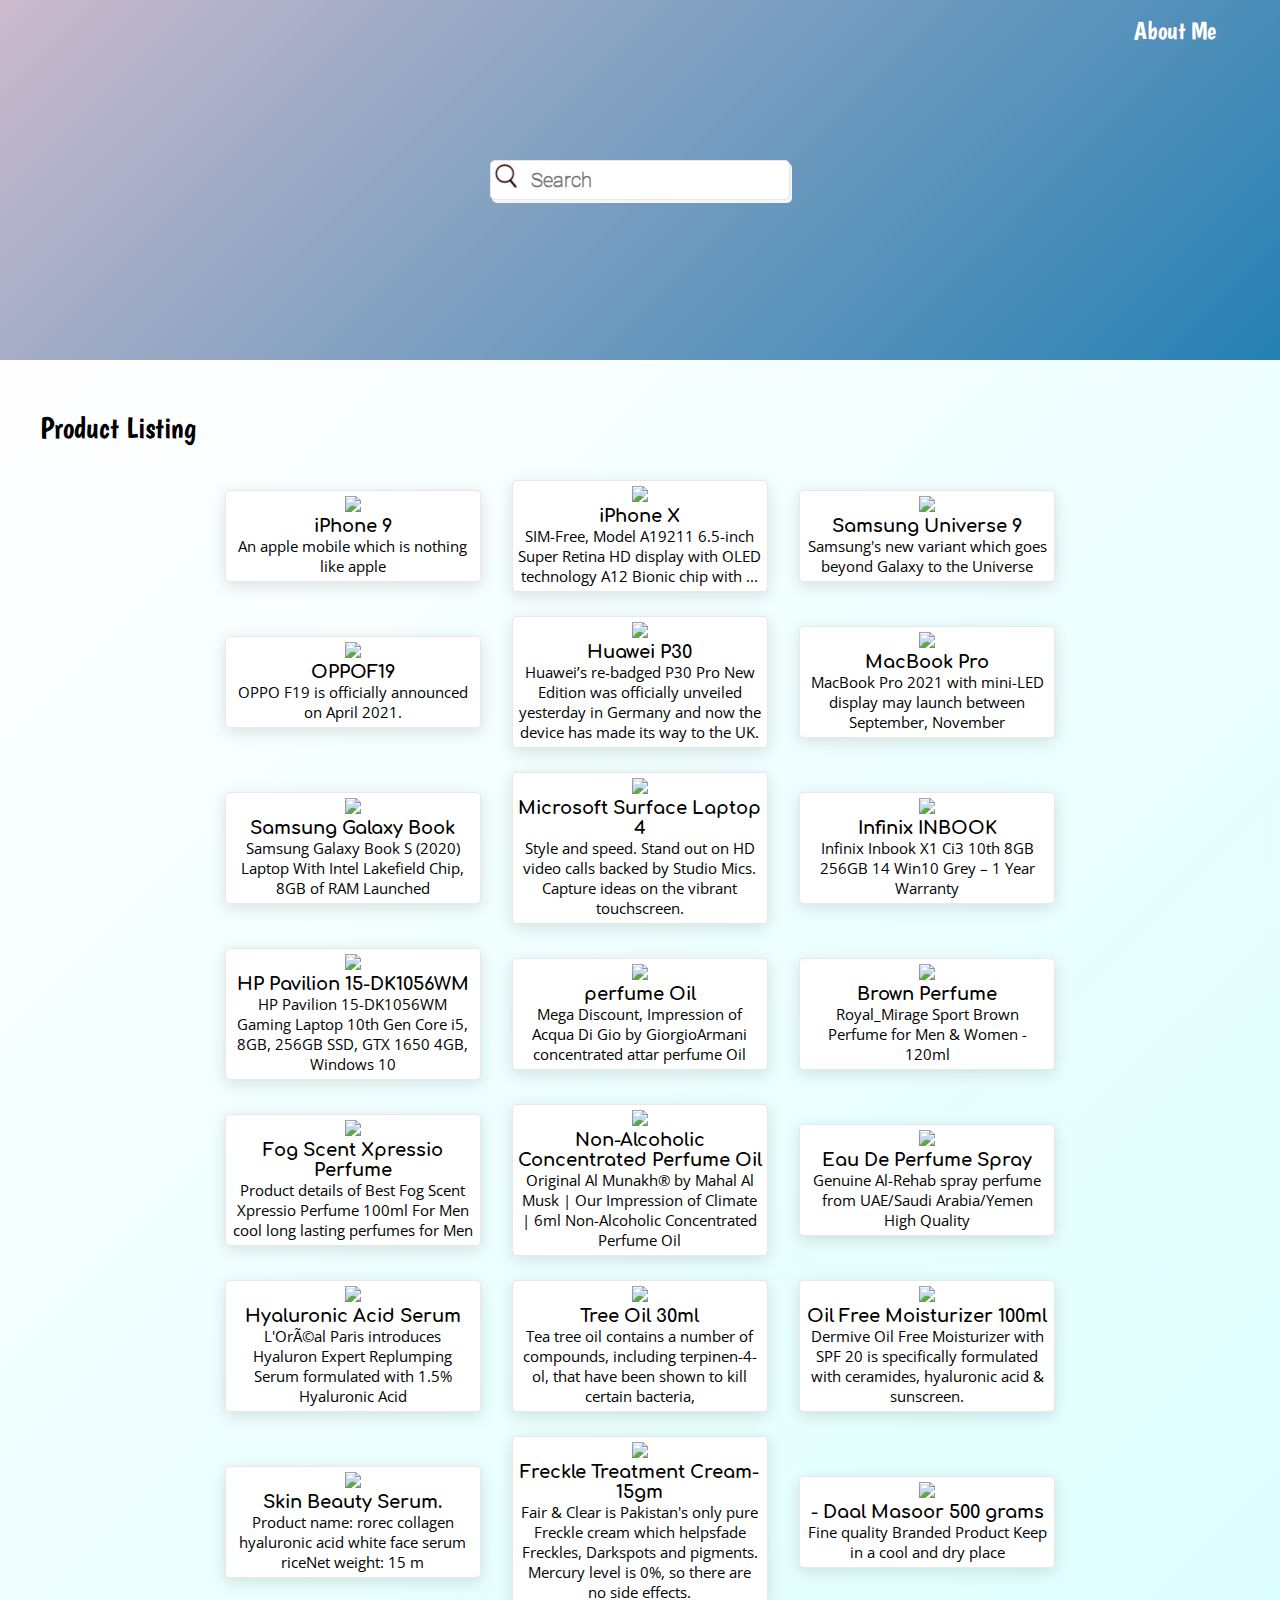
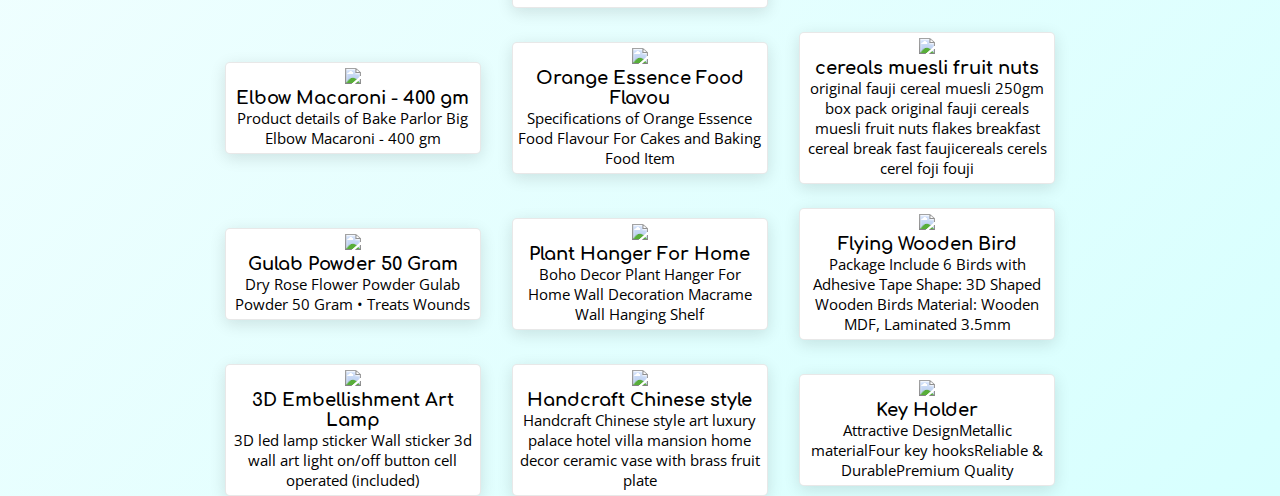
==== index.html @ 4ae0e13a "Local Website commited to git" ====
<!DOCTYPE html>
<html>
<head>
	<meta charset="utf-8">
	<meta name="viewport" content="width=device-width, initial-scale=1">
	<link rel="stylesheet" type="text/css" href="style.css">
	<title>Content Filter</title>
	<script src="https://ajax.googleapis.com/ajax/libs/jquery/3.6.0/jquery.min.js"></script>
<script>
$(document).ready(function(){
  $("button").click(function(){
    $(this).hide();
  });
});
</script>
	<script>
	
		const data= 
		{
		"products": [
		{
		"id": 1,
		"title": "iPhone 9",
		"description": "An apple mobile which is nothing like apple",
		"price": 549,
		"discountPercentage": 12.96,
		"rating": 4.69,
		"stock": 94,
		"brand": "Apple",
		"category": "smartphones",
		"thumbnail": "https://dummyjson.com/image/i/products/1/thumbnail.jpg",
		"images": [
		"https://dummyjson.com/image/i/products/1/1.jpg",
		"https://dummyjson.com/image/i/products/1/2.jpg",
		"https://dummyjson.com/image/i/products/1/3.jpg",
		"https://dummyjson.com/image/i/products/1/4.jpg",
		"https://dummyjson.com/image/i/products/1/thumbnail.jpg"
		]
		},
		{
		"id": 2,
		"title": "iPhone X",
		"description": "SIM-Free, Model A19211 6.5-inch Super Retina HD display with OLED technology A12 Bionic chip with ...",
		"price": 899,
		"discountPercentage": 17.94,
		"rating": 4.44,
		"stock": 34,
		"brand": "Apple",
		"category": "smartphones",
		"thumbnail": "https://dummyjson.com/image/i/products/2/thumbnail.jpg",
		"images": [
		"https://dummyjson.com/image/i/products/2/1.jpg",
		"https://dummyjson.com/image/i/products/2/2.jpg",
		"https://dummyjson.com/image/i/products/2/3.jpg",
		"https://dummyjson.com/image/i/products/2/thumbnail.jpg"
		]
		},
		{
		"id": 3,
		"title": "Samsung Universe 9",
		"description": "Samsung's new variant which goes beyond Galaxy to the Universe",
		"price": 1249,
		"discountPercentage": 15.46,
		"rating": 4.09,
		"stock": 36,
		"brand": "Samsung",
		"category": "smartphones",
		"thumbnail": "https://dummyjson.com/image/i/products/3/thumbnail.jpg",
		"images": [
		"https://dummyjson.com/image/i/products/3/1.jpg"
		]
		},
		{
		"id": 4,
		"title": "OPPOF19",
		"description": "OPPO F19 is officially announced on April 2021.",
		"price": 280,
		"discountPercentage": 17.91,
		"rating": 4.3,
		"stock": 123,
		"brand": "OPPO",
		"category": "smartphones",
		"thumbnail": "https://dummyjson.com/image/i/products/4/thumbnail.jpg",
		"images": [
		"https://dummyjson.com/image/i/products/4/1.jpg",
		"https://dummyjson.com/image/i/products/4/2.jpg",
		"https://dummyjson.com/image/i/products/4/3.jpg",
		"https://dummyjson.com/image/i/products/4/4.jpg",
		"https://dummyjson.com/image/i/products/4/thumbnail.jpg"
		]
		},
		{
		"id": 5,
		"title": "Huawei P30",
		"description": "Huawei’s re-badged P30 Pro New Edition was officially unveiled yesterday in Germany and now the device has made its way to the UK.",
		"price": 499,
		"discountPercentage": 10.58,
		"rating": 4.09,
		"stock": 32,
		"brand": "Huawei",
		"category": "smartphones",
		"thumbnail": "https://dummyjson.com/image/i/products/5/thumbnail.jpg",
		"images": [
		"https://dummyjson.com/image/i/products/5/1.jpg",
		"https://dummyjson.com/image/i/products/5/2.jpg",
		"https://dummyjson.com/image/i/products/5/3.jpg"
		]
		},
		{
		"id": 6,
		"title": "MacBook Pro",
		"description": "MacBook Pro 2021 with mini-LED display may launch between September, November",
		"price": 1749,
		"discountPercentage": 11.02,
		"rating": 4.57,
		"stock": 83,
		"brand": "APPle",
		"category": "laptops",
		"thumbnail": "https://dummyjson.com/image/i/products/6/thumbnail.png",
		"images": [
		"https://dummyjson.com/image/i/products/6/1.png",
		"https://dummyjson.com/image/i/products/6/2.jpg",
		"https://dummyjson.com/image/i/products/6/3.png",
		"https://dummyjson.com/image/i/products/6/4.jpg"
		]
		},
		{
		"id": 7,
		"title": "Samsung Galaxy Book",
		"description": "Samsung Galaxy Book S (2020) Laptop With Intel Lakefield Chip, 8GB of RAM Launched",
		"price": 1499,
		"discountPercentage": 4.15,
		"rating": 4.25,
		"stock": 50,
		"brand": "Samsung",
		"category": "laptops",
		"thumbnail": "https://dummyjson.com/image/i/products/7/thumbnail.jpg",
		"images": [
		"https://dummyjson.com/image/i/products/7/1.jpg",
		"https://dummyjson.com/image/i/products/7/2.jpg",
		"https://dummyjson.com/image/i/products/7/3.jpg",
		"https://dummyjson.com/image/i/products/7/thumbnail.jpg"
		]
		},
		{
		"id": 8,
		"title": "Microsoft Surface Laptop 4",
		"description": "Style and speed. Stand out on HD video calls backed by Studio Mics. Capture ideas on the vibrant touchscreen.",
		"price": 1499,
		"discountPercentage": 10.23,
		"rating": 4.43,
		"stock": 68,
		"brand": "Microsoft Surface",
		"category": "laptops",
		"thumbnail": "https://dummyjson.com/image/i/products/8/thumbnail.jpg",
		"images": [
		"https://dummyjson.com/image/i/products/8/1.jpg",
		"https://dummyjson.com/image/i/products/8/2.jpg",
		"https://dummyjson.com/image/i/products/8/3.jpg",
		"https://dummyjson.com/image/i/products/8/4.jpg",
		"https://dummyjson.com/image/i/products/8/thumbnail.jpg"
		]
		},
		{
		"id": 9,
		"title": "Infinix INBOOK",
		"description": "Infinix Inbook X1 Ci3 10th 8GB 256GB 14 Win10 Grey – 1 Year Warranty",
		"price": 1099,
		"discountPercentage": 11.83,
		"rating": 4.54,
		"stock": 96,
		"brand": "Infinix",
		"category": "laptops",
		"thumbnail": "https://dummyjson.com/image/i/products/9/thumbnail.jpg",
		"images": [
		"https://dummyjson.com/image/i/products/9/1.jpg",
		"https://dummyjson.com/image/i/products/9/2.png",
		"https://dummyjson.com/image/i/products/9/3.png",
		"https://dummyjson.com/image/i/products/9/4.jpg",
		"https://dummyjson.com/image/i/products/9/thumbnail.jpg"
		]
		},
		{
		"id": 10,
		"title": "HP Pavilion 15-DK1056WM",
		"description": "HP Pavilion 15-DK1056WM Gaming Laptop 10th Gen Core i5, 8GB, 256GB SSD, GTX 1650 4GB, Windows 10",
		"price": 1099,
		"discountPercentage": 6.18,
		"rating": 4.43,
		"stock": 89,
		"brand": "HP Pavilion",
		"category": "laptops",
		"thumbnail": "https://dummyjson.com/image/i/products/10/thumbnail.jpeg",
		"images": [
		"https://dummyjson.com/image/i/products/10/1.jpg",
		"https://dummyjson.com/image/i/products/10/2.jpg",
		"https://dummyjson.com/image/i/products/10/3.jpg",
		"https://dummyjson.com/image/i/products/10/thumbnail.jpeg"
		]
		},
		{
		"id": 11,
		"title": "perfume Oil",
		"description": "Mega Discount, Impression of Acqua Di Gio by GiorgioArmani concentrated attar perfume Oil",
		"price": 13,
		"discountPercentage": 8.4,
		"rating": 4.26,
		"stock": 65,
		"brand": "Impression of Acqua Di Gio",
		"category": "fragrances",
		"thumbnail": "https://dummyjson.com/image/i/products/11/thumbnail.jpg",
		"images": [
		"https://dummyjson.com/image/i/products/11/1.jpg",
		"https://dummyjson.com/image/i/products/11/2.jpg",
		"https://dummyjson.com/image/i/products/11/3.jpg",
		"https://dummyjson.com/image/i/products/11/thumbnail.jpg"
		]
		},
		{
		"id": 12,
		"title": "Brown Perfume",
		"description": "Royal_Mirage Sport Brown Perfume for Men & Women - 120ml",
		"price": 40,
		"discountPercentage": 15.66,
		"rating": 4,
		"stock": 52,
		"brand": "Royal_Mirage",
		"category": "fragrances",
		"thumbnail": "https://dummyjson.com/image/i/products/12/thumbnail.jpg",
		"images": [
		"https://dummyjson.com/image/i/products/12/1.jpg",
		"https://dummyjson.com/image/i/products/12/2.jpg",
		"https://dummyjson.com/image/i/products/12/3.png",
		"https://dummyjson.com/image/i/products/12/4.jpg",
		"https://dummyjson.com/image/i/products/12/thumbnail.jpg"
		]
		},
		{
		"id": 13,
		"title": "Fog Scent Xpressio Perfume",
		"description": "Product details of Best Fog Scent Xpressio Perfume 100ml For Men cool long lasting perfumes for Men",
		"price": 13,
		"discountPercentage": 8.14,
		"rating": 4.59,
		"stock": 61,
		"brand": "Fog Scent Xpressio",
		"category": "fragrances",
		"thumbnail": "https://dummyjson.com/image/i/products/13/thumbnail.webp",
		"images": [
		"https://dummyjson.com/image/i/products/13/1.jpg",
		"https://dummyjson.com/image/i/products/13/2.png",
		"https://dummyjson.com/image/i/products/13/3.jpg",
		"https://dummyjson.com/image/i/products/13/4.jpg",
		"https://dummyjson.com/image/i/products/13/thumbnail.webp"
		]
		},
		{
		"id": 14,
		"title": "Non-Alcoholic Concentrated Perfume Oil",
		"description": "Original Al Munakh® by Mahal Al Musk | Our Impression of Climate | 6ml Non-Alcoholic Concentrated Perfume Oil",
		"price": 120,
		"discountPercentage": 15.6,
		"rating": 4.21,
		"stock": 114,
		"brand": "Al Munakh",
		"category": "fragrances",
		"thumbnail": "https://dummyjson.com/image/i/products/14/thumbnail.jpg",
		"images": [
		"https://dummyjson.com/image/i/products/14/1.jpg",
		"https://dummyjson.com/image/i/products/14/2.jpg",
		"https://dummyjson.com/image/i/products/14/3.jpg",
		"https://dummyjson.com/image/i/products/14/thumbnail.jpg"
		]
		},
		{
		"id": 15,
		"title": "Eau De Perfume Spray",
		"description": "Genuine Al-Rehab spray perfume from UAE/Saudi Arabia/Yemen High Quality",
		"price": 30,
		"discountPercentage": 10.99,
		"rating": 4.7,
		"stock": 105,
		"brand": "Lord - Al-Rehab",
		"category": "fragrances",
		"thumbnail": "https://dummyjson.com/image/i/products/15/thumbnail.jpg",
		"images": [
		"https://dummyjson.com/image/i/products/15/1.jpg",
		"https://dummyjson.com/image/i/products/15/2.jpg",
		"https://dummyjson.com/image/i/products/15/3.jpg",
		"https://dummyjson.com/image/i/products/15/4.jpg",
		"https://dummyjson.com/image/i/products/15/thumbnail.jpg"
		]
		},
		{
		"id": 16,
		"title": "Hyaluronic Acid Serum",
		"description": "L'OrÃ©al Paris introduces Hyaluron Expert Replumping Serum formulated with 1.5% Hyaluronic Acid",
		"price": 19,
		"discountPercentage": 13.31,
		"rating": 4.83,
		"stock": 110,
		"brand": "L'Oreal Paris",
		"category": "skincare",
		"thumbnail": "https://dummyjson.com/image/i/products/16/thumbnail.jpg",
		"images": [
		"https://dummyjson.com/image/i/products/16/1.png",
		"https://dummyjson.com/image/i/products/16/2.webp",
		"https://dummyjson.com/image/i/products/16/3.jpg",
		"https://dummyjson.com/image/i/products/16/4.jpg",
		"https://dummyjson.com/image/i/products/16/thumbnail.jpg"
		]
		},
		{
		"id": 17,
		"title": "Tree Oil 30ml",
		"description": "Tea tree oil contains a number of compounds, including terpinen-4-ol, that have been shown to kill certain bacteria,",
		"price": 12,
		"discountPercentage": 4.09,
		"rating": 4.52,
		"stock": 78,
		"brand": "Hemani Tea",
		"category": "skincare",
		"thumbnail": "https://dummyjson.com/image/i/products/17/thumbnail.jpg",
		"images": [
		"https://dummyjson.com/image/i/products/17/1.jpg",
		"https://dummyjson.com/image/i/products/17/2.jpg",
		"https://dummyjson.com/image/i/products/17/3.jpg",
		"https://dummyjson.com/image/i/products/17/thumbnail.jpg"
		]
		},
		{
		"id": 18,
		"title": "Oil Free Moisturizer 100ml",
		"description": "Dermive Oil Free Moisturizer with SPF 20 is specifically formulated with ceramides, hyaluronic acid & sunscreen.",
		"price": 40,
		"discountPercentage": 13.1,
		"rating": 4.56,
		"stock": 88,
		"brand": "Dermive",
		"category": "skincare",
		"thumbnail": "https://dummyjson.com/image/i/products/18/thumbnail.jpg",
		"images": [
		"https://dummyjson.com/image/i/products/18/1.jpg",
		"https://dummyjson.com/image/i/products/18/2.jpg",
		"https://dummyjson.com/image/i/products/18/3.jpg",
		"https://dummyjson.com/image/i/products/18/4.jpg",
		"https://dummyjson.com/image/i/products/18/thumbnail.jpg"
		]
		},
		{
		"id": 19,
		"title": "Skin Beauty Serum.",
		"description": "Product name: rorec collagen hyaluronic acid white face serum riceNet weight: 15 m",
		"price": 46,
		"discountPercentage": 10.68,
		"rating": 4.42,
		"stock": 54,
		"brand": "ROREC White Rice",
		"category": "skincare",
		"thumbnail": "https://dummyjson.com/image/i/products/19/thumbnail.jpg",
		"images": [
		"https://dummyjson.com/image/i/products/19/1.jpg",
		"https://dummyjson.com/image/i/products/19/2.jpg",
		"https://dummyjson.com/image/i/products/19/3.png",
		"https://dummyjson.com/image/i/products/19/thumbnail.jpg"
		]
		},
		{
		"id": 20,
		"title": "Freckle Treatment Cream- 15gm",
		"description": "Fair & Clear is Pakistan's only pure Freckle cream which helpsfade Freckles, Darkspots and pigments. Mercury level is 0%, so there are no side effects.",
		"price": 70,
		"discountPercentage": 16.99,
		"rating": 4.06,
		"stock": 140,
		"brand": "Fair & Clear",
		"category": "skincare",
		"thumbnail": "https://dummyjson.com/image/i/products/20/thumbnail.jpg",
		"images": [
		"https://dummyjson.com/image/i/products/20/1.jpg",
		"https://dummyjson.com/image/i/products/20/2.jpg",
		"https://dummyjson.com/image/i/products/20/3.jpg",
		"https://dummyjson.com/image/i/products/20/4.jpg",
		"https://dummyjson.com/image/i/products/20/thumbnail.jpg"
		]
		},
		{
		"id": 21,
		"title": "- Daal Masoor 500 grams",
		"description": "Fine quality Branded Product Keep in a cool and dry place",
		"price": 20,
		"discountPercentage": 4.81,
		"rating": 4.44,
		"stock": 133,
		"brand": "Saaf & Khaas",
		"category": "groceries",
		"thumbnail": "https://dummyjson.com/image/i/products/21/thumbnail.png",
		"images": [
		"https://dummyjson.com/image/i/products/21/1.png",
		"https://dummyjson.com/image/i/products/21/2.jpg",
		"https://dummyjson.com/image/i/products/21/3.jpg"
		]
		},
		{
		"id": 22,
		"title": "Elbow Macaroni - 400 gm",
		"description": "Product details of Bake Parlor Big Elbow Macaroni - 400 gm",
		"price": 14,
		"discountPercentage": 15.58,
		"rating": 4.57,
		"stock": 146,
		"brand": "Bake Parlor Big",
		"category": "groceries",
		"thumbnail": "https://dummyjson.com/image/i/products/22/thumbnail.jpg",
		"images": [
		"https://dummyjson.com/image/i/products/22/1.jpg",
		"https://dummyjson.com/image/i/products/22/2.jpg",
		"https://dummyjson.com/image/i/products/22/3.jpg"
		]
		},
		{
		"id": 23,
		"title": "Orange Essence Food Flavou",
		"description": "Specifications of Orange Essence Food Flavour For Cakes and Baking Food Item",
		"price": 14,
		"discountPercentage": 8.04,
		"rating": 4.85,
		"stock": 26,
		"brand": "Baking Food Items",
		"category": "groceries",
		"thumbnail": "https://dummyjson.com/image/i/products/23/thumbnail.jpg",
		"images": [
		"https://dummyjson.com/image/i/products/23/1.jpg",
		"https://dummyjson.com/image/i/products/23/2.jpg",
		"https://dummyjson.com/image/i/products/23/3.jpg",
		"https://dummyjson.com/image/i/products/23/4.jpg",
		"https://dummyjson.com/image/i/products/23/thumbnail.jpg"
		]
		},
		{
		"id": 24,
		"title": "cereals muesli fruit nuts",
		"description": "original fauji cereal muesli 250gm box pack original fauji cereals muesli fruit nuts flakes breakfast cereal break fast faujicereals cerels cerel foji fouji",
		"price": 46,
		"discountPercentage": 16.8,
		"rating": 4.94,
		"stock": 113,
		"brand": "fauji",
		"category": "groceries",
		"thumbnail": "https://dummyjson.com/image/i/products/24/thumbnail.jpg",
		"images": [
		"https://dummyjson.com/image/i/products/24/1.jpg",
		"https://dummyjson.com/image/i/products/24/2.jpg",
		"https://dummyjson.com/image/i/products/24/3.jpg",
		"https://dummyjson.com/image/i/products/24/4.jpg",
		"https://dummyjson.com/image/i/products/24/thumbnail.jpg"
		]
		},
		{
		"id": 25,
		"title": "Gulab Powder 50 Gram",
		"description": "Dry Rose Flower Powder Gulab Powder 50 Gram • Treats Wounds",
		"price": 70,
		"discountPercentage": 13.58,
		"rating": 4.87,
		"stock": 47,
		"brand": "Dry Rose",
		"category": "groceries",
		"thumbnail": "https://dummyjson.com/image/i/products/25/thumbnail.jpg",
		"images": [
		"https://dummyjson.com/image/i/products/25/1.png",
		"https://dummyjson.com/image/i/products/25/2.jpg",
		"https://dummyjson.com/image/i/products/25/3.png",
		"https://dummyjson.com/image/i/products/25/4.jpg",
		"https://dummyjson.com/image/i/products/25/thumbnail.jpg"
		]
		},
		{
		"id": 26,
		"title": "Plant Hanger For Home",
		"description": "Boho Decor Plant Hanger For Home Wall Decoration Macrame Wall Hanging Shelf",
		"price": 41,
		"discountPercentage": 17.86,
		"rating": 4.08,
		"stock": 131,
		"brand": "Boho Decor",
		"category": "home-decoration",
		"thumbnail": "https://dummyjson.com/image/i/products/26/thumbnail.jpg",
		"images": [
		"https://dummyjson.com/image/i/products/26/1.jpg",
		"https://dummyjson.com/image/i/products/26/2.jpg",
		"https://dummyjson.com/image/i/products/26/3.jpg",
		"https://dummyjson.com/image/i/products/26/4.jpg",
		"https://dummyjson.com/image/i/products/26/5.jpg",
		"https://dummyjson.com/image/i/products/26/thumbnail.jpg"
		]
		},
		{
		"id": 27,
		"title": "Flying Wooden Bird",
		"description": "Package Include 6 Birds with Adhesive Tape Shape: 3D Shaped Wooden Birds Material: Wooden MDF, Laminated 3.5mm",
		"price": 51,
		"discountPercentage": 15.58,
		"rating": 4.41,
		"stock": 17,
		"brand": "Flying Wooden",
		"category": "home-decoration",
		"thumbnail": "https://dummyjson.com/image/i/products/27/thumbnail.webp",
		"images": [
		"https://dummyjson.com/image/i/products/27/1.jpg",
		"https://dummyjson.com/image/i/products/27/2.jpg",
		"https://dummyjson.com/image/i/products/27/3.jpg",
		"https://dummyjson.com/image/i/products/27/4.jpg",
		"https://dummyjson.com/image/i/products/27/thumbnail.webp"
		]
		},
		{
		"id": 28,
		"title": "3D Embellishment Art Lamp",
		"description": "3D led lamp sticker Wall sticker 3d wall art light on/off button cell operated (included)",
		"price": 20,
		"discountPercentage": 16.49,
		"rating": 4.82,
		"stock": 54,
		"brand": "LED Lights",
		"category": "home-decoration",
		"thumbnail": "https://dummyjson.com/image/i/products/28/thumbnail.jpg",
		"images": [
		"https://dummyjson.com/image/i/products/28/1.jpg",
		"https://dummyjson.com/image/i/products/28/2.jpg",
		"https://dummyjson.com/image/i/products/28/3.png",
		"https://dummyjson.com/image/i/products/28/4.jpg",
		"https://dummyjson.com/image/i/products/28/thumbnail.jpg"
		]
		},
		{
		"id": 29,
		"title": "Handcraft Chinese style",
		"description": "Handcraft Chinese style art luxury palace hotel villa mansion home decor ceramic vase with brass fruit plate",
		"price": 60,
		"discountPercentage": 15.34,
		"rating": 4.44,
		"stock": 7,
		"brand": "luxury palace",
		"category": "home-decoration",
		"thumbnail": "https://dummyjson.com/image/i/products/29/thumbnail.webp",
		"images": [
		"https://dummyjson.com/image/i/products/29/1.jpg",
		"https://dummyjson.com/image/i/products/29/2.jpg",
		"https://dummyjson.com/image/i/products/29/3.webp",
		"https://dummyjson.com/image/i/products/29/4.webp",
		"https://dummyjson.com/image/i/products/29/thumbnail.webp"
		]
		},
		{
		"id": 30,
		"title": "Key Holder",
		"description": "Attractive DesignMetallic materialFour key hooksReliable & DurablePremium Quality",
		"price": 30,
		"discountPercentage": 2.92,
		"rating": 4.92,
		"stock": 54,
		"brand": "Golden",
		"category": "home-decoration",
		"thumbnail": "https://dummyjson.com/image/i/products/30/thumbnail.jpg",
		"images": [
		"https://dummyjson.com/image/i/products/30/1.jpg",
		"https://dummyjson.com/image/i/products/30/2.jpg",
		"https://dummyjson.com/image/i/products/30/3.jpg",
		"https://dummyjson.com/image/i/products/30/thumbnail.jpg"
		]
		}
		],
		"total": 100,
		"skip": 0,
		"limit": 30
		}
	$(function() {
		for(let i=1; i<=30; i+=1){
			let l=data['products'][i-1]['images'].length
    		$("#card-main-container").append("<div class='card'><img><h3></h3><p></p></div>")
			$("div.card:last > img").attr("src",data['products'][i-1]['images'][l-1]);
			$("div.card:last > h3").text(data['products'][i-1]['title']);
			$("div.card:last > p").text(data['products'][i-1]['description']);
		}

		const input = document.querySelector('input');

		input.addEventListener('input', updateValue);

		function updateValue(e) {
			for(let i=1; i<=30; i+=1){
			let x=data['products'][i-1];
    		if(!(x['title'].toLowerCase().includes(e.target.value.toLowerCase())||x['description'].toLowerCase().includes(e.target.value.toLowerCase()))){
    			$('div.card').eq(i-1).hide();
    		}

			}

			for(let i=1; i<=30; i+=1){
			let x=data['products'][i-1];
    		if((x['title'].toLowerCase().includes(e.target.value.toLowerCase())||x['description'].toLowerCase().includes(e.target.value.toLowerCase()))){
    			$('div.card').eq(i-1).show();
    		}
    		}


		}
		
	});
		
		</script>
</head>
<body>
	<div id="x">
		<div id="about"><a href="about.html"><span> About Me </span></a></div>
	<div id="home">
		<input type="search" name="header-search" placeholder="Search">
	</div>

	</div>
	<div id="container">
		<div id="heading">Product Listing</div>
	<div id="card-main-container">
			
	</div>
	</div>



</body>
</html>
---- style.css ----
@font-face{
	src: url(../assets/fonts/Boogaloo-Regular.ttf);
	font-family: Boogaloo;
}
@font-face{
	src: url(../assets/fonts/Roboto-Thin.ttf);
	font-family: Roboto;
}
@font-face{
	src: url(../assets/fonts/Comfortaa-Bold.ttf);
	font-family: Comfortaa;
}
@font-face{
	src: url(../assets/fonts/OpenSans-Regular.ttf);
	font-family: Open Sans;
}
*{
	padding: 0;
	margin: 0;

}
body{
	overflow-x: hidden;
}
::-webkit-scrollbar{
	width: 8px;
	background: rgba(0,0,0,0.9);
	border-radius: 5px;
}
::-webkit-scrollbar-thumb{
	width: 4px;
	background: #f1f1f1;
	border-radius: 5px;
}
#x{
	background-image: linear-gradient(-225deg, #CBBACC 0%, #2580B3 100%);	
	position: relative;
	height: 40vh;
	width: 100vw;
}
#about{
	height: 5vh;
	width: 95vw;
	display: flex;
	justify-content: flex-end;
	align-items: flex-end;
	font-size: 25px;
	color: white;
}

#home{
	height: 30vh;
	width: 100%;
	margin: 0;
	display: flex;
	align-items: center;
	justify-content: center;
}
input{
	width: 300px;
	height: 40px;
	border-radius: 5px;
	border: 1px solid rgb(230, 230, 230);
	box-shadow: 2px 3px 0 0 whitesmoke;
	background-image: url("assets/search.png");
	text-indent: 40px;
	font-size: 20px;
	background-size: auto 80%;
	background-repeat: no-repeat;
	font-family: Roboto;
	font-weight: 900;
}
#container{
	height: auto;
	min-height: 50vh;
	width: 100vw;
	top: 0;
	padding-top: 50px;
	background-image: linear-gradient(-225deg, #FFFEFF 0%, #D7FFFE 100%);4
	padding-bottom: 20px;
}
#heading{
	height: 40px;
	width: 100vw;
	font-family: Boogaloo;
	font-size: 30px;
	text-indent: 40px;
	padding-bottom: 30px;

}
#card-main-container{
	width: 66vw;
	height: auto;
	display: flex;
	justify-content: space-evenly;
	align-items: center;
	margin-left: 17%;
	flex-direction: row;
	flex-wrap: wrap;
	gap: 24px;

}

.card{
	width: 20vw;
	height: auto;
	background: whitesmoke;
	background: #FFFFFF;
	border: 0.626214px solid rgba(0, 0, 0, 0.09);
	box-sizing: border-box;
	overflow-y: hidden;
	transition: 0.3s;
	overflow-wrap: break-word;
	padding: 5px;
	text-align: center;
	box-shadow: 0px 4px 16px rgba(10, 15, 20, 0.12);
	border-radius: 5px;
}
.card p{
	font-family: Open Sans;
	font-size: 15px;
}
.card h3{
	font-family: Comfortaa;
	font-size: 18px;
}
@media screen and (max-width: 1200px){
	.card{
		width: 30vw;
	}
}

@media screen and (max-width: 768px){
	.card{
		width: 55vw;
	}
}


.card img{
	width: auto;
	max-width: 100%;
	height: auto;
	max-height: 30vh;
}

.card:hover{
	transform: scale(1.07);
}

a{
	text-decoration: none;
	color: white;
	font-family: Boogaloo;
	transition: 0.3s;
}
a:hover{
	color: hotpink;
}
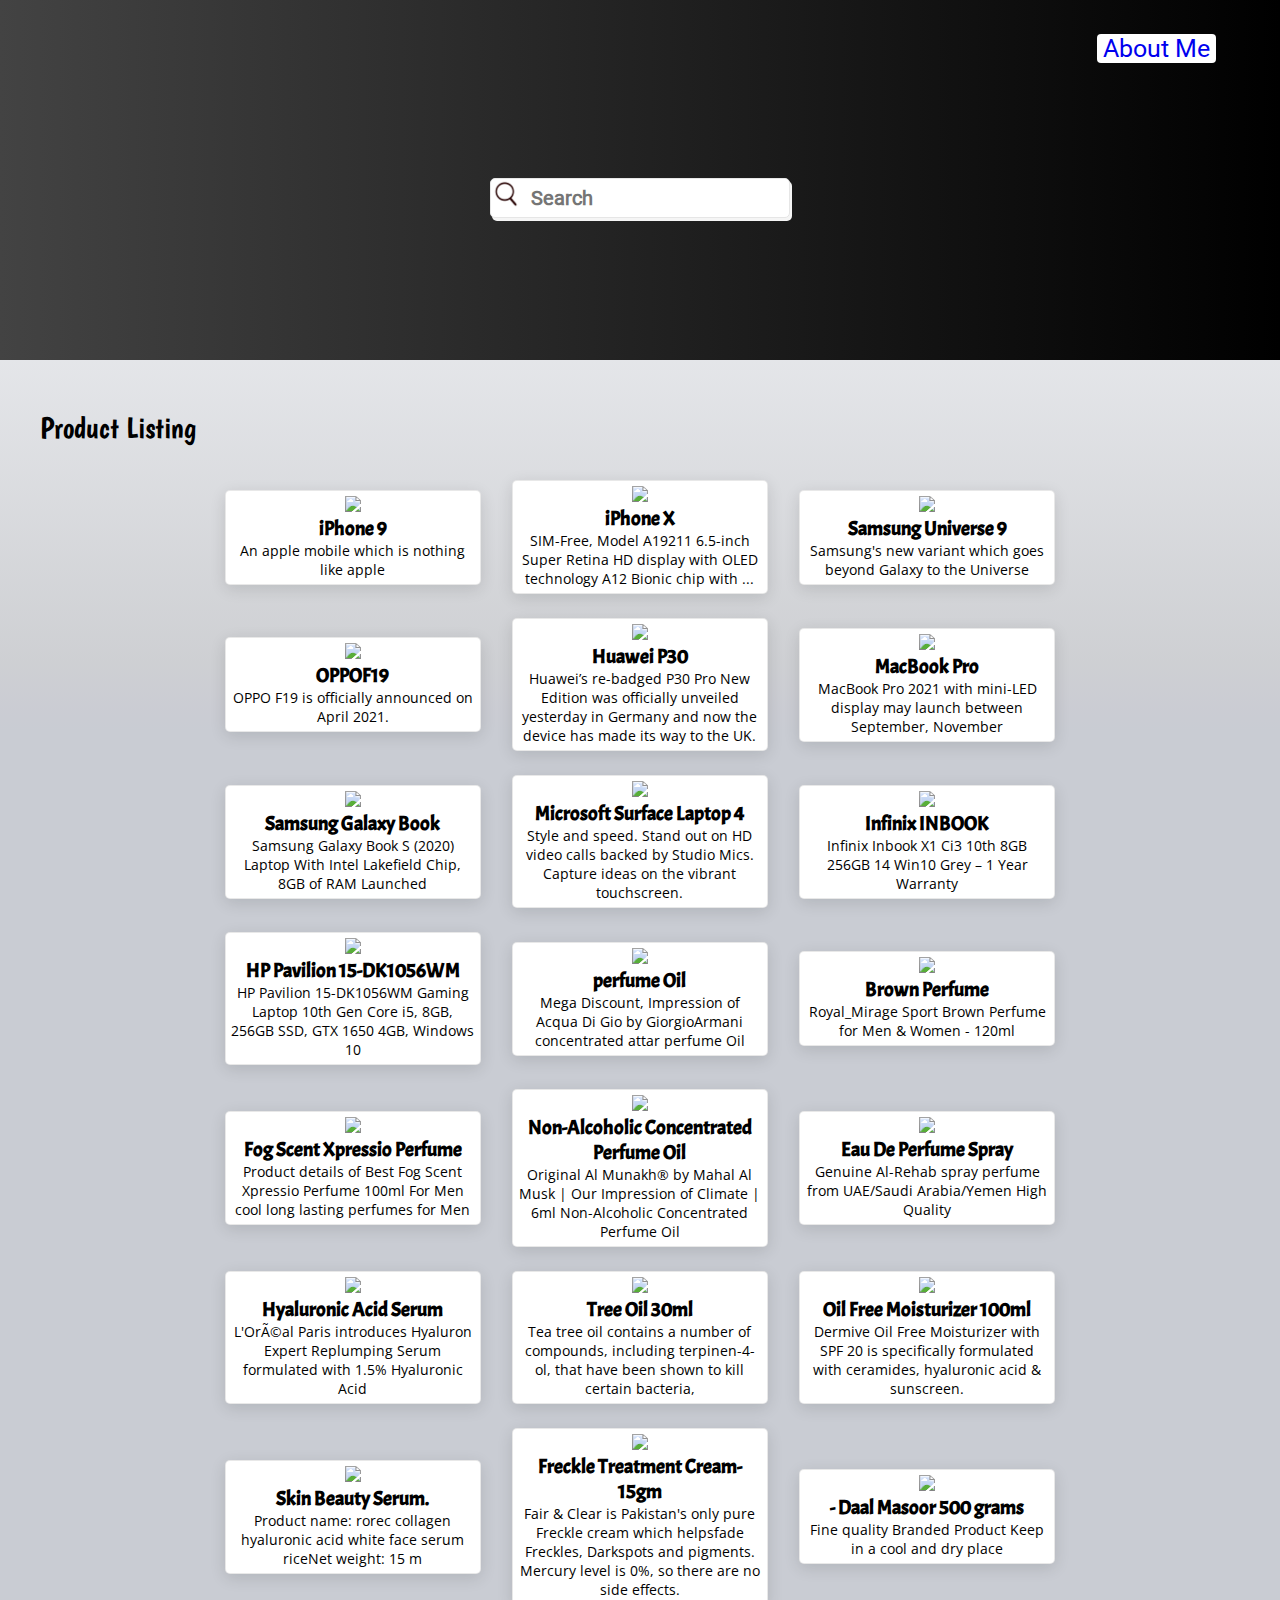
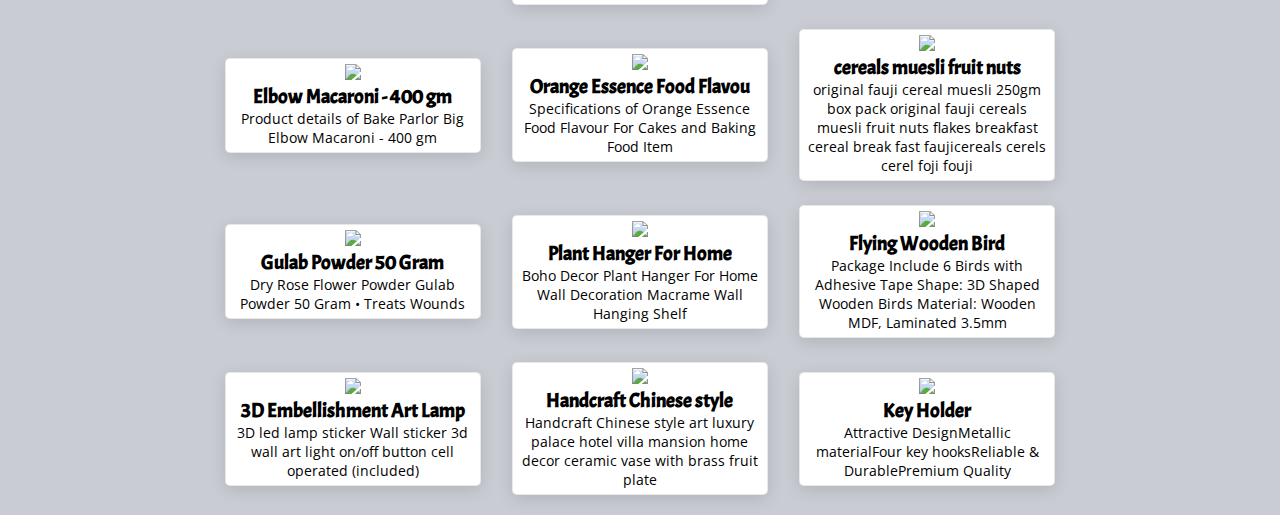
==== commit c42aeb1a: "Changes made" ====
--- a/index.html
+++ b/index.html
@@ -613,7 +613,7 @@
 </head>
 <body>
 	<div id="x">
-		<div id="about"><a href="about.html"><span> About Me </span></a></div>
+		<div id="about"><a href="about.html"><span> &nbsp;About Me&nbsp; </span></a></div>
 	<div id="home">
 		<input type="search" name="header-search" placeholder="Search">
 	</div>
--- a/style.css
+++ b/style.css
@@ -3,7 +3,7 @@
 	font-family: Boogaloo;
 }
 @font-face{
-	src: url(../assets/fonts/Roboto-Thin.ttf);
+	src: url(../assets/fonts/Roboto-Regular.ttf);
 	font-family: Roboto;
 }
 @font-face{
@@ -13,6 +13,10 @@
 @font-face{
 	src: url(../assets/fonts/OpenSans-Regular.ttf);
 	font-family: Open Sans;
+}
+@font-face{
+	src: url(../assets/fonts/Acme-Regular.ttf);
+	font-family: Acme;
 }
 *{
 	padding: 0;
@@ -33,12 +37,13 @@
 	border-radius: 5px;
 }
 #x{
-	background-image: linear-gradient(-225deg, #CBBACC 0%, #2580B3 100%);	
+	background-image: linear-gradient(to right, #434343 0%, black 100%);
 	position: relative;
 	height: 40vh;
 	width: 100vw;
 }
 #about{
+	padding-top: 2vh;
 	height: 5vh;
 	width: 95vw;
 	display: flex;
@@ -76,7 +81,10 @@
 	width: 100vw;
 	top: 0;
 	padding-top: 50px;
-	background-image: linear-gradient(-225deg, #FFFEFF 0%, #D7FFFE 100%);4
+	/*background-image: linear-gradient(to top, #0c3483 0%, #a2b6df 100%, #6b8cce 100%, #a2b6df 100%);*/
+	background: #C9CCD3;
+ background-image: linear-gradient(-180deg, rgba(255,255,255,0.50) 0%, rgba(0,0,0,0.50) 100%);
+ background-blend-mode: lighten;
 	padding-bottom: 20px;
 }
 #heading{
@@ -118,11 +126,11 @@
 }
 .card p{
 	font-family: Open Sans;
-	font-size: 15px;
+	font-size: 14px;
 }
 .card h3{
-	font-family: Comfortaa;
-	font-size: 18px;
+	font-family: Acme;
+	font-size: 20px;
 }
 @media screen and (max-width: 1200px){
 	.card{
@@ -150,10 +158,12 @@
 
 a{
 	text-decoration: none;
-	color: white;
-	font-family: Boogaloo;
+	background-color: white;
+	font-family: Roboto;
 	transition: 0.3s;
+	border-radius: 4px;
 }
 a:hover{
-	color: hotpink;
+	color: cornflowerblue;
+	transform: scale(1.07);
 }